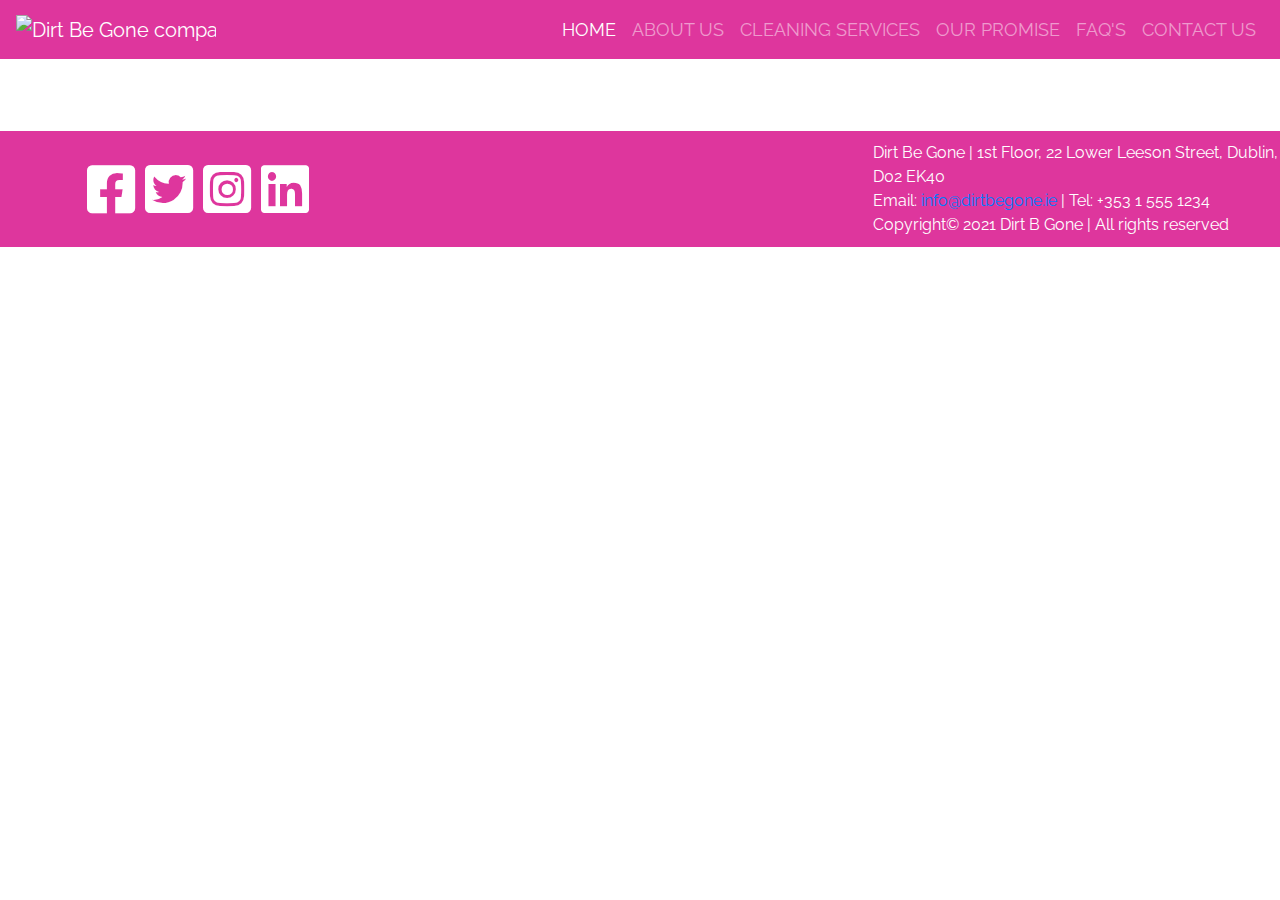
==== index.html @ 2a8458b2 "Have created the navbar and footer for the cleaning services page. next commit will be cards to list" ====
<!DOCTYPE html>
<html lang="en">
<head>
<meta charset="UTF-8">
<meta name="viewport" content="width=device-width, initial-scale=1.0">
<meta http-equiv="X-UA-Compatible" content="ie=edge">
<meta name="Description" content="Enter your description here"/>
<link rel="stylesheet" href="https://cdnjs.cloudflare.com/ajax/libs/twitter-bootstrap/4.5.2/css/bootstrap.min.css">
<link rel="stylesheet" href="https://cdnjs.cloudflare.com/ajax/libs/font-awesome/5.15.0/css/all.min.css">
<link rel="stylesheet" href="assets/css/style.css">
<title>Dirt Be Gone</title>
</head>
<body>
<!-- NAVBAR --------------------------------------------------------->
<nav class="navbar navbar-expand-lg sticky-top navbar-dark">

    <a class="navbar-brand" href="index.html"><img src="assets/images/dirt-be-gone-logo.png" alt="Dirt Be Gone company logo" style="max-width: 200px;"></a>
    <button class="navbar-toggler ml-auto" type="button" data-toggle="collapse" data-target="#navbarNav" aria-controls="navbarNav" aria-expanded="false" aria-label="Toggle navigation">
      <span class="navbar-toggler-icon"></span>
    </button>

  <div class="collapse navbar-collapse" id="navbarNav">
    <ul class="navbar-nav ml-auto">
      <li class="nav-item active ml-auto">
        <a class="nav-link text-uppercase nav-menu-item" href="index.html">Home<span class="sr-only">(current)</span></a>
      </li>
      <li class="nav-item ml-auto">
        <a class="nav-link text-uppercase" href="about-us.html">About Us</a>
      </li>
      <li class="nav-item ml-auto">
        <a class="nav-link text-uppercase" href="cleaning-services.html">Cleaning Services</a>
      </li>
      <li class="nav-item ml-auto">
        <a class="nav-link text-uppercase" href="our-promise.html">Our Promise</a>
      </li>
      <li class="nav-item ml-auto">
        <a class="nav-link text-uppercase" href="faq.html">FAQ's</a>
      </li>
      <li class="nav-item ml-auto">
        <a class="nav-link text-uppercase" href="contact-us.html">Contact Us</a>
      </li>
    </ul>
  </div>
</nav>
<!-- HOMEPAGE SECTION 1 ---------------------------------------->
<section>
  <br>
  <br>
  <br>
</section>
<!-- FOOTER ---------------------------------------------------->
<footer id="footer">
  <div class="row">
    <div class="col-12 col-md-12 col-lg-4 d-flex justify-content-center social-media mt-auto mb-auto">
      <a href="https://www.facebook.com/" target="_blank"><i class="fab fa-facebook-square"></i></a>
      <a href="https://twitter.com/" target="_blank"><i class="fab fa-twitter-square"></i></a>
      <a href="https://www.instagram.com/" target="_blank"><i class="fab fa-instagram-square"></i></a>
      <a href="https://www.linkedin.com/" target="_blank"><i class="fab fa-linkedin"></i></a>
    </div>

    <div class="col-12 col-md12 col-lg-4">
    </div>

    <div class="col-12 text-sm-center col-md-12 text-md-center col-lg-4 text-lg-left text-xl-left">
      <p class="footer-p-1">Dirt Be Gone | 1st Floor, 22 Lower Leeson Street, Dublin, D02 EK40</p>
      <p class="footer-p-2" >Email: <a class="ftr-p" href="mailto:info@dirtbegone.ie">info@dirtbegone.ie</a> | Tel: +353 1 555 1234</p>
      <p class="footer-p-3">Copyright© 2021 Dirt B Gone | All rights reserved</p>
    </div>
  </div>
</footer>


<script src="https://cdnjs.cloudflare.com/ajax/libs/jquery/3.5.1/jquery.slim.min.js"></script>
<script src="https://cdnjs.cloudflare.com/ajax/libs/popper.js/1.16.1/umd/popper.min.js"></script>
<script src="https://cdnjs.cloudflare.com/ajax/libs/twitter-bootstrap/4.5.2/js/bootstrap.min.js"></script>
</body>
</html>
---- assets/css/style.css ----
@import url('https://fonts.googleapis.com/css2?family=Lato&family=Raleway:wght@100;200;300;400;500;600;700;800&display=swap');

/* GLOBAL -------------------------------------------------------------- */

* {
  margin: 0px;
  padding: 0px;
}

body {
    font-family: 'Raleway', sans-serif;
}

/* NAVBAR -------------------------------------------------------------- */

.navbar {
  background-color: #de369dff;
}

.nav-link {
  font-size: 18px;
  color: #ffffff;
}

.navbar-dark .navbar-toggler {
  border: 1px solid #ffffff;
}

/* FOOTER ----------------------------------------------------------------- */
#footer {
  background-color: #de369dff;
}

.footer-p-1 {
  margin-bottom: 0px;
  padding-top: 10px;
  color: #ffffff;
}

.footer-p-2 {
  margin-bottom: 0px;
  color: #ffffff;
}

.footer-p-3 {
  margin-bottom: 0px;
  padding-bottom: 10px;
  color: #ffffff;
}

.fa-facebook-square:before {
  color: #ffffff;
  font-size: 55px;
  padding-right: 10px;
}

.fa-twitter-square:before {
  color: #ffffff;
  font-size: 55px;
  padding-right: 10px;
}

.fa-instagram-square:before {
  color: #ffffff;
  font-size: 55px;
  padding-right: 10px;
}

.fa-linkedin:before {
  color: #ffffff;
  font-size: 55px;
  padding-right: 10px;
}

/* ABOUT US --------------------------------------------------------------- */

.about-h1 {
  margin-top: 20px;
  margin-bottom: 0px;
  padding-bottom: 0px;
}

.about-h3 {
  margin-top: 10px;
  margin-bottom: 20px;
}

.cleaner-1-image {
  width: 100%;
  padding: 0px;
  margin-top: 20px;
  margin-bottom: 20px;
}
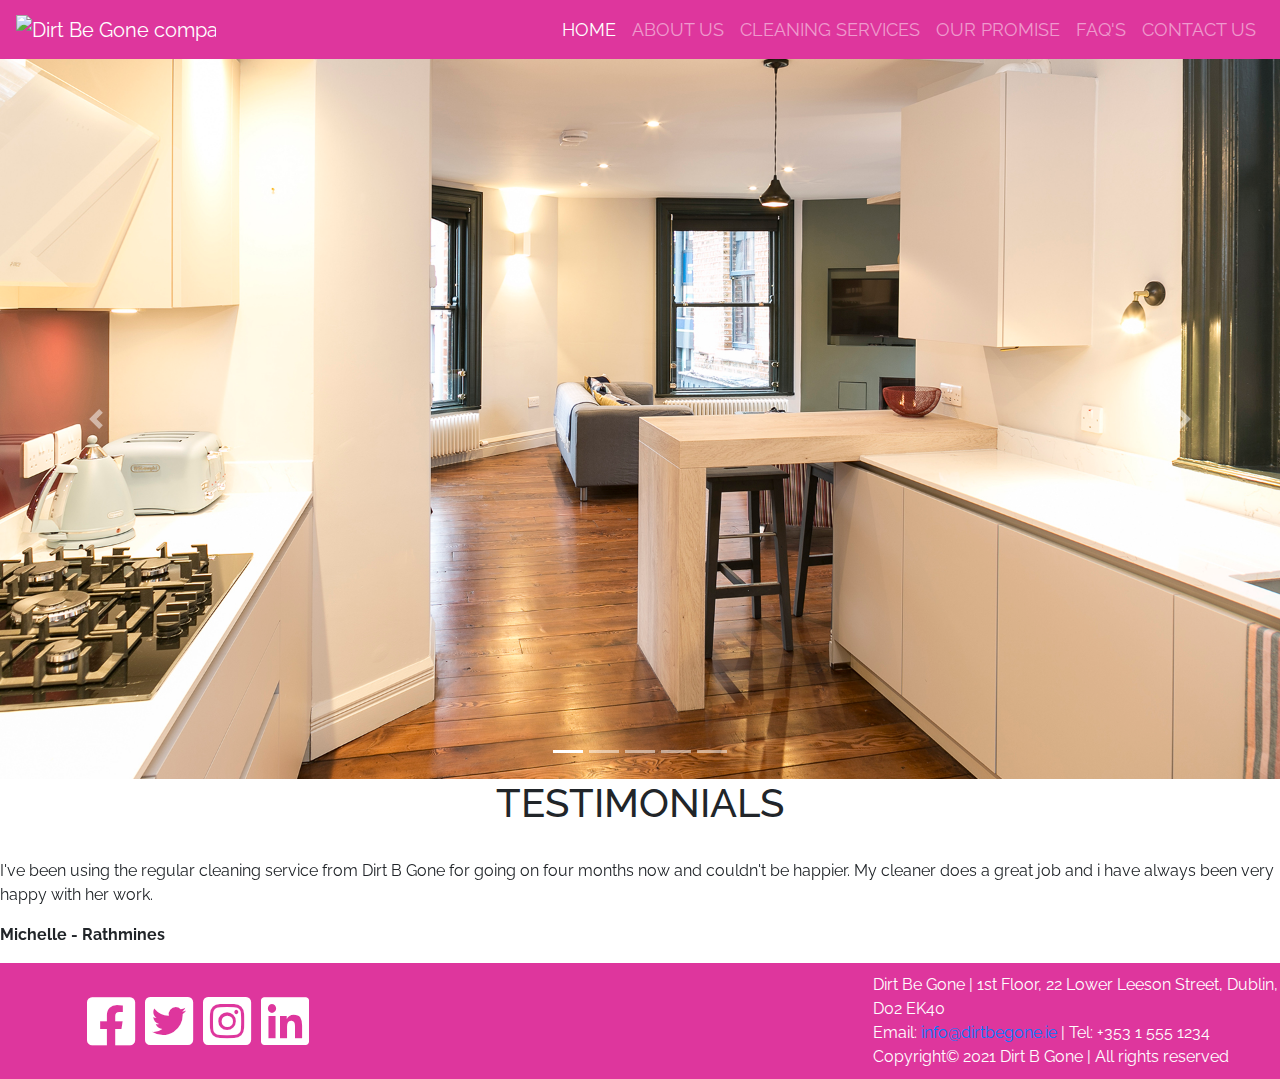
==== commit 346e9652: "Have added a carousel of photos to the home page to show the standard of cleaning the compnay works " ====
--- a/index.html
+++ b/index.html
@@ -42,11 +42,81 @@
     </ul>
   </div>
 </nav>
-<!-- HOMEPAGE SECTION 1 ---------------------------------------->
-<section>
+<!-- HOMEPAGE MAIN SECTION ---------------------------------------->
+<section id="carousel-images">
+    <div id="carouselExampleIndicators" class="carousel slide" data-ride="carousel">
+      <ol class="carousel-indicators">
+        <li data-target="#carouselExampleIndicators" data-slide-to="0" class="active"></li>
+        <li data-target="#carouselExampleIndicators" data-slide-to="1"></li>
+        <li data-target="#carouselExampleIndicators" data-slide-to="2"></li>
+        <li data-target="#carouselExampleIndicators" data-slide-to="3"></li>
+        <li data-target="#carouselExampleIndicators" data-slide-to="4"></li>
+      </ol>
+
+      <div class="carousel-inner">
+        <div class="carousel-item active">
+          <img class="d-block w-100 img-fluid" src="assets/images/kitchen_living.JPG" alt="Picture of a clean kitchen and living room">
+        </div>
+        <div class="carousel-item">
+          <img class="d-block w-100 img-fluid" src="assets/images/living_kitchen.JPG" alt="Picture of a clean living room and kitchen">
+        </div>
+        <div class="carousel-item">
+          <img class="d-block w-100 img-fluid" src="assets/images/livingroom_4.jpg" alt="Picture of a clean apartment living room">
+        </div>
+        <div class="carousel-item">
+          <img class="d-block w-100 img-fluid" src="assets/images/kitchen.JPG" alt="Picture of a clean kitchen">
+        </div>
+        <div class="carousel-item">
+          <img class="d-block w-100 img-fluid" src="assets/images/livingroom_3.JPG" alt="Picture of a clean living room">
+        </div>
+      </div>
+
+      <a class="carousel-control-prev" href="#carouselExampleIndicators" role="button" data-slide="prev">
+        <span class="carousel-control-prev-icon" aria-hidden="true"></span>
+        <span class="sr-only">Previous</span>
+      </a>
+      <a class="carousel-control-next" href="#carouselExampleIndicators" role="button" data-slide="next">
+        <span class="carousel-control-next-icon" aria-hidden="true"></span>
+        <span class="sr-only">Next</span>
+      </a>
+    </div>
+  </section>
+<!-- HOMEPAGE TESTIMONIALS ---------------------------------------->
+  <div class="row">
+    <div class="col-12 text-center text-uppercase">
+      <h1 class="testimonials-h1">Testimonials</h1>
+    </div>
+  </div>
   <br>
-  <br>
-  <br>
+  <section id="carousel-reviews">
+    <div id="carouselExampleControls" class="carousel slide" data-ride="carousel">
+      <div class="carousel-inner">
+        <div class="carousel-item active">
+          <p class="testimonials-p">I've been using the regular cleaning service from Dirt B Gone for going on four months now and couldn't be happier. My cleaner does a great job and i have always been very happy with her work.</p>
+          <p class="testimonials-name"><strong>Michelle - Rathmines</strong></p>
+        </div>
+        <div class="carousel-item">
+          <p class="testimonials-p">We have been using Dirt Be Gone to clean our family home for the last 10 months. Their cleaners are always professional, friendly and have allowed me to spend more quality time with my family. I would definitely recommend their services to anyone needing some help around the house</p>
+          <p class="testimonials-name"><strong>Fiona - Raheny</strong></p>
+        </div>
+        <div class="carousel-item">
+          <p class="testimonials-p">I used the handyman service from Dirt Be Gone after our garden fence blew down during a storm. They guys were able to come out to me within 24 hours and had the fence back up and repaired on the day. I've now booked them in to clean the gutters as the next job</p>
+          <p class="testimonials-name"><strong>Rowan - Terenure</strong></p>
+        </div>
+        <div class="carousel-item">
+          <p class="testimonials-p">We have a big family, me, my husband and our five kids. I use the Dirt B Gone ironing service every week as it means we don't have to stand over an ironing board for several hours a week and instead can have quality family time together.</p>
+          <p class="testimonials-name"><strong>Claire - Cabra</strong></p>
+        </div>
+      </div>
+      <a class="carousel-control-prev" href="#carouselExampleControls" role="button" data-slide="prev">
+        <span class="carousel-control-prev-icon" aria-hidden="true"></span>
+        <span class="sr-only">Previous</span>
+      </a>
+      <a class="carousel-control-next" href="#carouselExampleControls" role="button" data-slide="next">
+        <span class="carousel-control-next-icon" aria-hidden="true"></span>
+        <span class="sr-only">Next</span>
+      </a>
+    </div>
 </section>
 <!-- FOOTER ---------------------------------------------------->
 <footer id="footer">
--- a/assets/css/style.css
+++ b/assets/css/style.css
@@ -31,6 +31,10 @@
   background-color: #de369dff;
 }
 
+.footer {
+  margin-top: 10px;
+}
+
 .footer-p-1 {
   margin-bottom: 0px;
   padding-top: 10px;
@@ -90,4 +94,144 @@
   padding: 0px;
   margin-top: 20px;
   margin-bottom: 20px;
+}
+
+/* CLEANING SERVICES --------------------------------------------------------------- */
+
+.card {
+  margin: 10px;
+  border-radius: 5px;
+}
+
+.specialist-services-h2 {
+  margin-bottom: 0px;
+  padding-bottom: 0px;
+  padding-top: 25px;
+}
+
+#cleaning-services-section {
+  margin-right: 10px;
+  margin-left: 10px;
+}
+
+h4 i {
+  padding-left: 15px;
+  font-size: 22px;
+}
+
+.list-group-item {
+  color: black;
+}
+
+.contact-us-link {
+  padding-top: 20px;
+}
+
+/* OUR PROMISE --------------------------------------------------------------- */
+
+.our-promise-h1 {
+  margin-top: 20px;
+}
+
+.cleaner-image {
+  border-radius: 50%;
+}
+
+.fa-shield-alt:before {
+  padding-right: 10px;
+  font-size: 24px;
+}
+
+.fa-phone-square-alt:before {
+  padding-right: 10px;
+  font-size: 24px;
+}
+
+.fa-smile-beam:before {
+  padding-right: 10px;
+  font-size: 24px;
+}
+
+.fa-gem:before {
+  padding-left: 10px;
+  font-size: 24px;
+}
+
+.fa-question-circle:before {
+  padding-left: 10px;
+  font-size: 24px;
+}
+
+.fa-credit-card:before {
+  padding-left: 10px;
+  font-size: 24px;
+}
+
+.security-h3 {
+  padding-top: 40px;
+}
+
+.quality-guarantee-h3 {
+  padding-top: 40px;
+}
+
+/* FAQ --------------------------------------------------------------- */
+
+.faq-h1 {
+  margin-top: 20px;
+  margin-left: 10px;
+  margin-right: 10px;
+  margin-bottom: 20px;
+}
+
+.btn-link {
+  width: 100%;
+  text-align: left;
+}
+
+.btn-link:after {
+  content: '\2212';
+  text-align: center;
+  position: absolute;
+  top: 17px;
+  right: 25px;
+  font-size: 20px;
+}
+
+.btn-link.collapsed::after {
+  content: '\002B';
+  font-size: 24px;
+}
+
+.card-header {
+  background-color: rgba(0,0,0,.03);
+  border: 1px solid rgba(0,0,0,.125)
+}
+
+.card-body {
+  border: 1px solid rgba(0,0,0,.125)
+}
+
+.card {
+  padding-bottom: 1px;
+}
+
+/* CONTACT US --------------------------------------------------------------- */
+.form-group {
+  margin-bottom: 0px;
+  padding: 0px;
+  margin: auto;
+  width: 80%;
+}
+
+.radios {
+  text-align: center;
+  margin-top: 10px;
+  margin-left: 10%;
+  margin-right: 10%;
+}
+
+.submit {
+  margin-top: 8px;
+  margin-bottom: 8px;
 }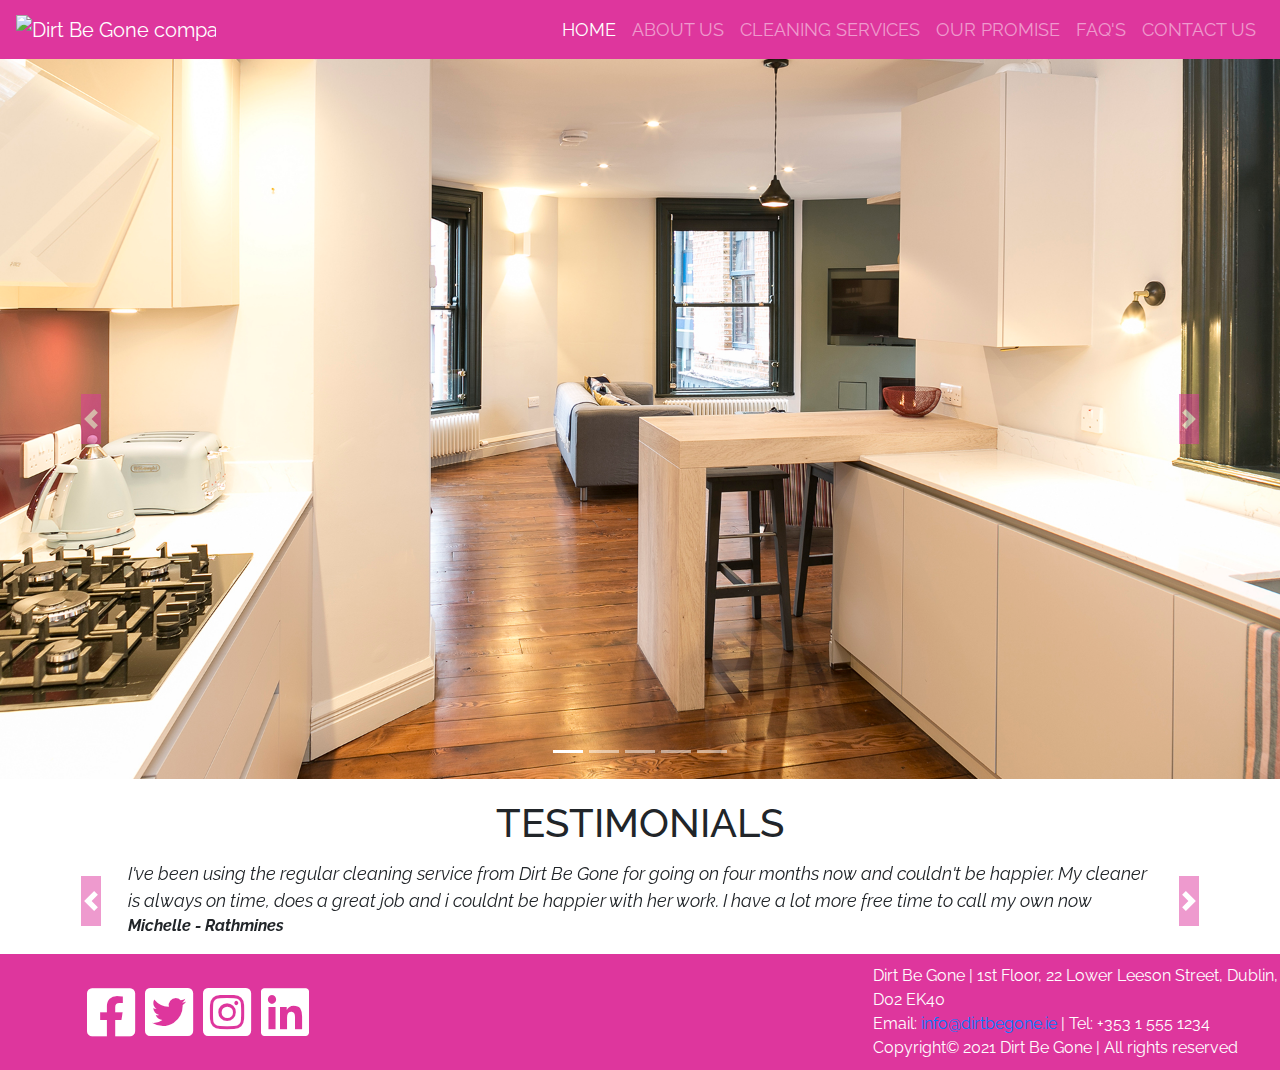
==== commit 69670b9a: "Have added comments section on all of the HTML on all of the pages so anyone looking at the code wil" ====
--- a/index.html
+++ b/index.html
@@ -2,12 +2,12 @@
 <html lang="en">
 <head>
 <meta charset="UTF-8">
-<meta name="viewport" content="width=device-width, initial-scale=1.0">
-<meta http-equiv="X-UA-Compatible" content="ie=edge">
-<meta name="Description" content="Enter your description here"/>
-<link rel="stylesheet" href="https://cdnjs.cloudflare.com/ajax/libs/twitter-bootstrap/4.5.2/css/bootstrap.min.css">
-<link rel="stylesheet" href="https://cdnjs.cloudflare.com/ajax/libs/font-awesome/5.15.0/css/all.min.css">
-<link rel="stylesheet" href="assets/css/style.css">
+  <meta name="viewport" content="width=device-width, initial-scale=1.0">
+  <meta http-equiv="X-UA-Compatible" content="ie=edge">
+  <meta name="Description" content="Enter your description here"/>
+  <link rel="stylesheet" href="https://cdnjs.cloudflare.com/ajax/libs/twitter-bootstrap/4.5.2/css/bootstrap.min.css">
+  <link rel="stylesheet" href="https://cdnjs.cloudflare.com/ajax/libs/font-awesome/5.15.0/css/all.min.css">
+  <link rel="stylesheet" href="assets/css/style.css">
 <title>Dirt Be Gone</title>
 </head>
 <body>
@@ -18,7 +18,7 @@
     <button class="navbar-toggler ml-auto" type="button" data-toggle="collapse" data-target="#navbarNav" aria-controls="navbarNav" aria-expanded="false" aria-label="Toggle navigation">
       <span class="navbar-toggler-icon"></span>
     </button>
-
+<!-- NAVBAR MENU ITEMS----------------------------------------------->
   <div class="collapse navbar-collapse" id="navbarNav">
     <ul class="navbar-nav ml-auto">
       <li class="nav-item active ml-auto">
@@ -42,7 +42,7 @@
     </ul>
   </div>
 </nav>
-<!-- HOMEPAGE MAIN SECTION ---------------------------------------->
+<!-- HOMEPAGE CAROUSEL IMAGES ---------------------------------------->
 <section id="carousel-images">
     <div id="carouselExampleIndicators" class="carousel slide" data-ride="carousel">
       <ol class="carousel-indicators">
@@ -80,19 +80,18 @@
         <span class="sr-only">Next</span>
       </a>
     </div>
-  </section>
+</section>
 <!-- HOMEPAGE TESTIMONIALS ---------------------------------------->
   <div class="row">
     <div class="col-12 text-center text-uppercase">
       <h1 class="testimonials-h1">Testimonials</h1>
     </div>
   </div>
-  <br>
   <section id="carousel-reviews">
     <div id="carouselExampleControls" class="carousel slide" data-ride="carousel">
       <div class="carousel-inner">
         <div class="carousel-item active">
-          <p class="testimonials-p">I've been using the regular cleaning service from Dirt B Gone for going on four months now and couldn't be happier. My cleaner does a great job and i have always been very happy with her work.</p>
+          <p class="testimonials-p">I've been using the regular cleaning service from Dirt Be Gone for going on four months now and couldn't be happier. My cleaner is always on time, does a great job and i couldnt be happier with her work. I have a lot more free time to call my own now</p>
           <p class="testimonials-name"><strong>Michelle - Rathmines</strong></p>
         </div>
         <div class="carousel-item">
@@ -118,7 +117,7 @@
       </a>
     </div>
 </section>
-<!-- FOOTER ---------------------------------------------------->
+<!-- FOOTER SOCIAL MEDIA---------------------------------------------------->
 <footer id="footer">
   <div class="row">
     <div class="col-12 col-md-12 col-lg-4 d-flex justify-content-center social-media mt-auto mb-auto">
@@ -127,14 +126,14 @@
       <a href="https://www.instagram.com/" target="_blank"><i class="fab fa-instagram-square"></i></a>
       <a href="https://www.linkedin.com/" target="_blank"><i class="fab fa-linkedin"></i></a>
     </div>
-
+<!-- FOOTER MIDDLE COLUMN (BLANK)---------------------------------------------------->
     <div class="col-12 col-md12 col-lg-4">
     </div>
-
+<!-- FOOTER COMPANY CONTACT DETAILS ------------------------------------------------->
     <div class="col-12 text-sm-center col-md-12 text-md-center col-lg-4 text-lg-left text-xl-left">
       <p class="footer-p-1">Dirt Be Gone | 1st Floor, 22 Lower Leeson Street, Dublin, D02 EK40</p>
       <p class="footer-p-2" >Email: <a class="ftr-p" href="mailto:info@dirtbegone.ie">info@dirtbegone.ie</a> | Tel: +353 1 555 1234</p>
-      <p class="footer-p-3">Copyright© 2021 Dirt B Gone | All rights reserved</p>
+      <p class="footer-p-3">Copyright© 2021 Dirt Be Gone | All rights reserved</p>
     </div>
   </div>
 </footer>
--- a/assets/css/style.css
+++ b/assets/css/style.css
@@ -8,13 +8,13 @@
 }
 
 body {
-    font-family: 'Raleway', sans-serif;
+  font-family: 'Raleway', sans-serif;
 }
 
 /* NAVBAR -------------------------------------------------------------- */
 
 .navbar {
-  background-color: #de369dff;
+  background-color: #de369d;
 }
 
 .nav-link {
@@ -28,7 +28,7 @@
 
 /* FOOTER ----------------------------------------------------------------- */
 #footer {
-  background-color: #de369dff;
+  background-color: #de369d;
 }
 
 .footer {
@@ -74,6 +74,42 @@
   color: #ffffff;
   font-size: 55px;
   padding-right: 10px;
+}
+/* HOME PAGE --------------------------------------------------------------- */
+.carousel-item {
+  max-height: 83vh;
+}
+
+.testimonials-h1 {
+  margin-top: 20px;
+  margin-bottom: 0px;
+}
+
+.testimonials-p {
+  margin-left: 10%;
+  margin-right: 10%;
+  margin-bottom: 0px;
+  padding-top: 13px;
+  font-style: italic;
+  font-size: 18px;
+}
+
+.testimonials-name {
+  margin-left: 10%;
+  margin-right: 10%;
+  font-style: italic;
+}
+
+.carousel-control-prev-icon {
+  background-color: #de369d;
+  margin-right: 10px;
+  height: 50px;
+}
+
+.carousel-control-next-icon {
+  background-color: #de369d;
+  margin-left: 10px;
+  height: 50px;
 }
 
 /* ABOUT US --------------------------------------------------------------- */
@@ -127,6 +163,26 @@
   padding-top: 20px;
 }
 
+.contact-us-link {
+  padding-bottom: 12px;
+}
+
+.cleaning-services-h1 {
+  margin-bottom: 10px;
+  margin-top: 10px;
+}
+.cleaning-services-p {
+  margin-bottom: 10px;
+  margin-left: 12px;
+  margin-right: 12px;
+}
+
+.card-h4 {
+  border-bottom: 1px solid rgba(0,0,0,.125);
+  margin-bottom: 0px;
+  padding-bottom: 12px;
+}
+
 /* OUR PROMISE --------------------------------------------------------------- */
 
 .our-promise-h1 {
@@ -169,14 +225,39 @@
 
 .security-h3 {
   padding-top: 40px;
+  margin-right: 3px;
+}
+
+.always-here-h3, .always-here-p {
+  margin-right: 3px;
+}
+
+.happy-with-cleaner-h3, .happy-with-cleaner-p {
+  margin-right: 3px;
 }
 
 .quality-guarantee-h3 {
   padding-top: 40px;
 }
 
+.security-p {
+  margin-right: 3px;
+}
+
+.quality-guarantee-h3, .quality-guarantee-p {
+  margin-left: 3px;
+}
+
+.do-a-good-job-h3, .do-a-good-job-p {
+  margin-left: 3px;
+}
+
+.easy-payments-h3, .easy-payments-p {
+  margin-left: 3px; 
+}
+
+
 /* FAQ --------------------------------------------------------------- */
-
 .faq-h1 {
   margin-top: 20px;
   margin-left: 10px;
@@ -216,6 +297,37 @@
   padding-bottom: 1px;
 }
 
+#headingOne {
+  background-color: lightgray;
+}
+
+#headingTwo {
+  background-color: lightgray;
+}
+
+#headingThree {
+  background-color: lightgrey;
+}
+
+#headingFour {
+  background-color: lightgrey;
+}
+
+#headingFive {
+  background-color: lightgrey;
+}
+
+#headingSix {
+  background-color: lightgrey;
+}
+
+#headingSeven {
+  background-color: lightgrey;
+}
+
+#headingEight {
+  background-color: lightgrey;
+}
 /* CONTACT US --------------------------------------------------------------- */
 .form-group {
   margin-bottom: 0px;
@@ -234,4 +346,30 @@
 .submit {
   margin-top: 8px;
   margin-bottom: 8px;
+}
+
+.click-to-contact-us {
+  padding-bottom: 0px;
+}
+
+.google-map {
+  min-width: 100%;
+  height: 500px;
+}
+/* MESSAGE RECEIVED PAGE --------------------------------------------------------------- */
+.fa-check-square:before {
+  font-size: 36px;
+  padding-left: 20px;
+}
+
+.confirmation-main {
+  background-color: #ffffff;
+}
+.confirmation-p-1 {
+  font-size: 20px;
+  padding-top: 8px;
+}
+
+.confirmation-p-2 {
+  font-size: 20px;
 }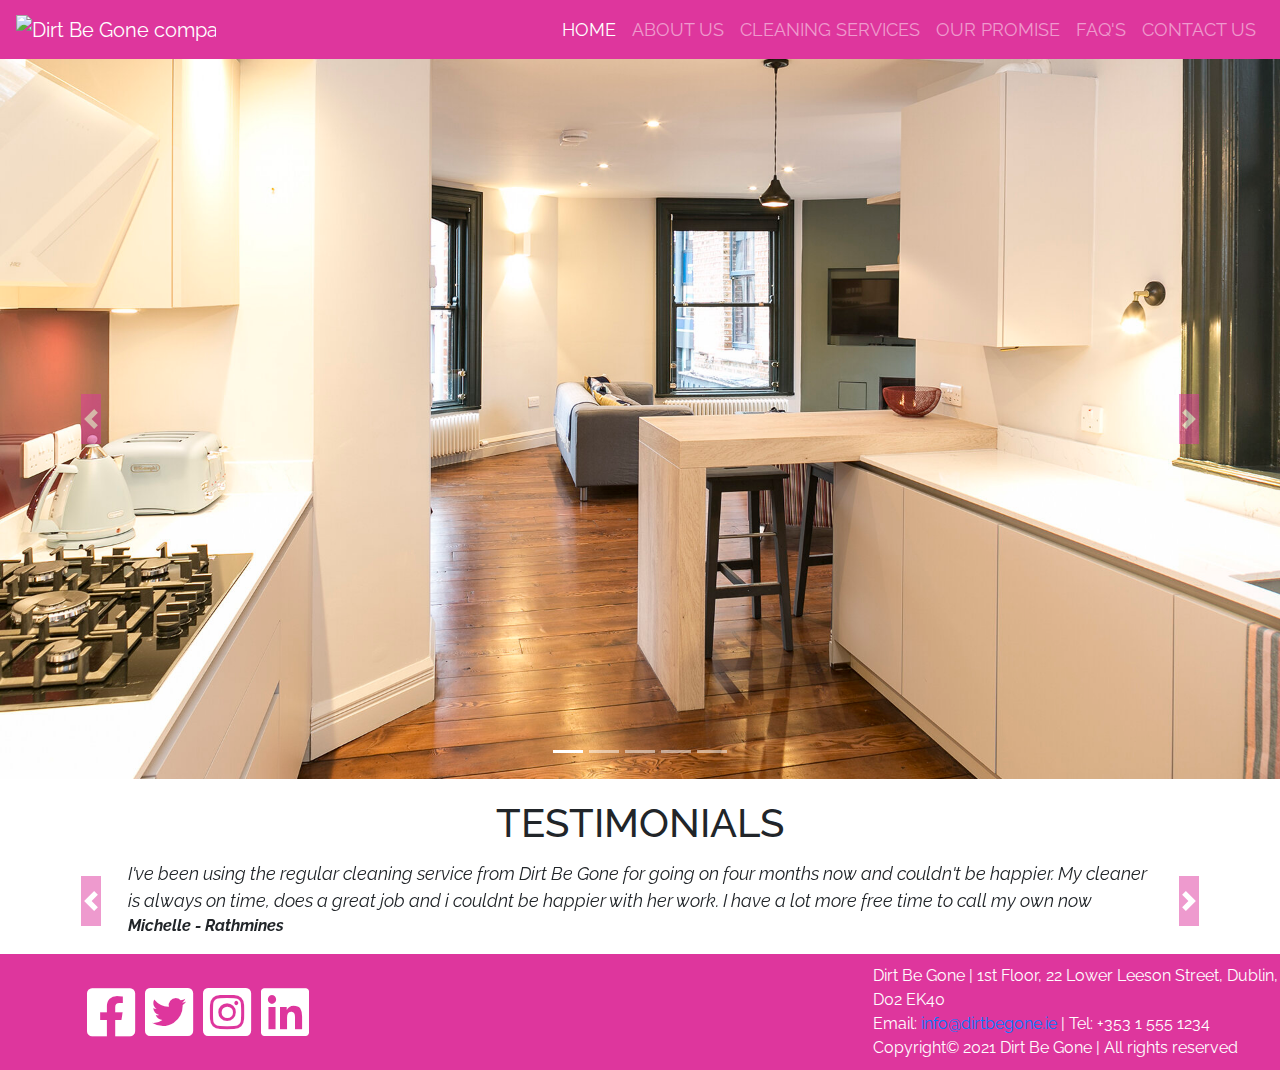
==== commit 22231cec: "Have replaced the images used on the homepage as they were too large and were taking to long to load" ====
--- a/index.html
+++ b/index.html
@@ -4,21 +4,24 @@
 <meta charset="UTF-8">
   <meta name="viewport" content="width=device-width, initial-scale=1.0">
   <meta http-equiv="X-UA-Compatible" content="ie=edge">
-  <meta name="Description" content="Enter your description here"/>
+  <meta name="description" content="Residential cleaning & handyman services in the Dublin area"/>
+  <meta name="keywords" content="Residential cleaning, Cleaners, Handyman, Dublin"/>
+<!-- EXTERNAL LIBRARIES BOOTSTRAP & FONT AWESOME -->
   <link rel="stylesheet" href="https://cdnjs.cloudflare.com/ajax/libs/twitter-bootstrap/4.5.2/css/bootstrap.min.css">
   <link rel="stylesheet" href="https://cdnjs.cloudflare.com/ajax/libs/font-awesome/5.15.0/css/all.min.css">
+<!-- EXTERNAL LOCAL STYLE SHEET -->
   <link rel="stylesheet" href="assets/css/style.css">
 <title>Dirt Be Gone</title>
 </head>
 <body>
-<!-- NAVBAR --------------------------------------------------------->
+<!-- NAVBAR -->
 <nav class="navbar navbar-expand-lg sticky-top navbar-dark">
 
     <a class="navbar-brand" href="index.html"><img src="assets/images/dirt-be-gone-logo.png" alt="Dirt Be Gone company logo" style="max-width: 200px;"></a>
     <button class="navbar-toggler ml-auto" type="button" data-toggle="collapse" data-target="#navbarNav" aria-controls="navbarNav" aria-expanded="false" aria-label="Toggle navigation">
       <span class="navbar-toggler-icon"></span>
     </button>
-<!-- NAVBAR MENU ITEMS----------------------------------------------->
+<!-- NAVBAR MENU ITEMS -->
   <div class="collapse navbar-collapse" id="navbarNav">
     <ul class="navbar-nav ml-auto">
       <li class="nav-item active ml-auto">
@@ -42,7 +45,7 @@
     </ul>
   </div>
 </nav>
-<!-- HOMEPAGE CAROUSEL IMAGES ---------------------------------------->
+<!-- HOMEPAGE CAROUSEL IMAGES -->
 <section id="carousel-images">
     <div id="carouselExampleIndicators" class="carousel slide" data-ride="carousel">
       <ol class="carousel-indicators">
@@ -55,22 +58,22 @@
 
       <div class="carousel-inner">
         <div class="carousel-item active">
-          <img class="d-block w-100 img-fluid" src="assets/images/kitchen_living.JPG" alt="Picture of a clean kitchen and living room">
+          <img class="d-block w-100 img-fluid" src="assets/images/kitchen_living.jpg" alt="Picture of a clean kitchen and living room">
         </div>
         <div class="carousel-item">
-          <img class="d-block w-100 img-fluid" src="assets/images/living_kitchen.JPG" alt="Picture of a clean living room and kitchen">
+          <img class="d-block w-100 img-fluid" src="assets/images/living_kitchen.jpg" alt="Picture of a clean living room and kitchen">
         </div>
         <div class="carousel-item">
           <img class="d-block w-100 img-fluid" src="assets/images/livingroom_4.jpg" alt="Picture of a clean apartment living room">
         </div>
         <div class="carousel-item">
-          <img class="d-block w-100 img-fluid" src="assets/images/kitchen.JPG" alt="Picture of a clean kitchen">
+          <img class="d-block w-100 img-fluid" src="assets/images/kitchen.jpg" alt="Picture of a clean kitchen">
         </div>
         <div class="carousel-item">
-          <img class="d-block w-100 img-fluid" src="assets/images/livingroom_3.JPG" alt="Picture of a clean living room">
+          <img class="d-block w-100 img-fluid" src="assets/images/livingroom_3.jpg" alt="Picture of a clean living room">
         </div>
       </div>
-
+<!-- CAROUSEL CONTROLLER -->
       <a class="carousel-control-prev" href="#carouselExampleIndicators" role="button" data-slide="prev">
         <span class="carousel-control-prev-icon" aria-hidden="true"></span>
         <span class="sr-only">Previous</span>
@@ -81,7 +84,7 @@
       </a>
     </div>
 </section>
-<!-- HOMEPAGE TESTIMONIALS ---------------------------------------->
+<!-- HOMEPAGE TESTIMONIALS -->
   <div class="row">
     <div class="col-12 text-center text-uppercase">
       <h1 class="testimonials-h1">Testimonials</h1>
@@ -117,7 +120,7 @@
       </a>
     </div>
 </section>
-<!-- FOOTER SOCIAL MEDIA---------------------------------------------------->
+<!-- FOOTER SOCIAL MEDIA -->
 <footer id="footer">
   <div class="row">
     <div class="col-12 col-md-12 col-lg-4 d-flex justify-content-center social-media mt-auto mb-auto">
@@ -126,11 +129,11 @@
       <a href="https://www.instagram.com/" target="_blank"><i class="fab fa-instagram-square"></i></a>
       <a href="https://www.linkedin.com/" target="_blank"><i class="fab fa-linkedin"></i></a>
     </div>
-<!-- FOOTER MIDDLE COLUMN (BLANK)---------------------------------------------------->
+<!-- FOOTER MIDDLE COLUMN (BLANK) -->
     <div class="col-12 col-md12 col-lg-4">
     </div>
-<!-- FOOTER COMPANY CONTACT DETAILS ------------------------------------------------->
-    <div class="col-12 text-sm-center col-md-12 text-md-center col-lg-4 text-lg-left text-xl-left">
+<!-- FOOTER COMPANY CONTACT DETAILS -->
+    <div class="col-12 text-center text-sm-center col-md-12 text-md-center col-lg-4 text-lg-left text-xl-left">
       <p class="footer-p-1">Dirt Be Gone | 1st Floor, 22 Lower Leeson Street, Dublin, D02 EK40</p>
       <p class="footer-p-2" >Email: <a class="ftr-p" href="mailto:info@dirtbegone.ie">info@dirtbegone.ie</a> | Tel: +353 1 555 1234</p>
       <p class="footer-p-3">Copyright© 2021 Dirt Be Gone | All rights reserved</p>
@@ -138,7 +141,6 @@
   </div>
 </footer>
 
-
 <script src="https://cdnjs.cloudflare.com/ajax/libs/jquery/3.5.1/jquery.slim.min.js"></script>
 <script src="https://cdnjs.cloudflare.com/ajax/libs/popper.js/1.16.1/umd/popper.min.js"></script>
 <script src="https://cdnjs.cloudflare.com/ajax/libs/twitter-bootstrap/4.5.2/js/bootstrap.min.js"></script>
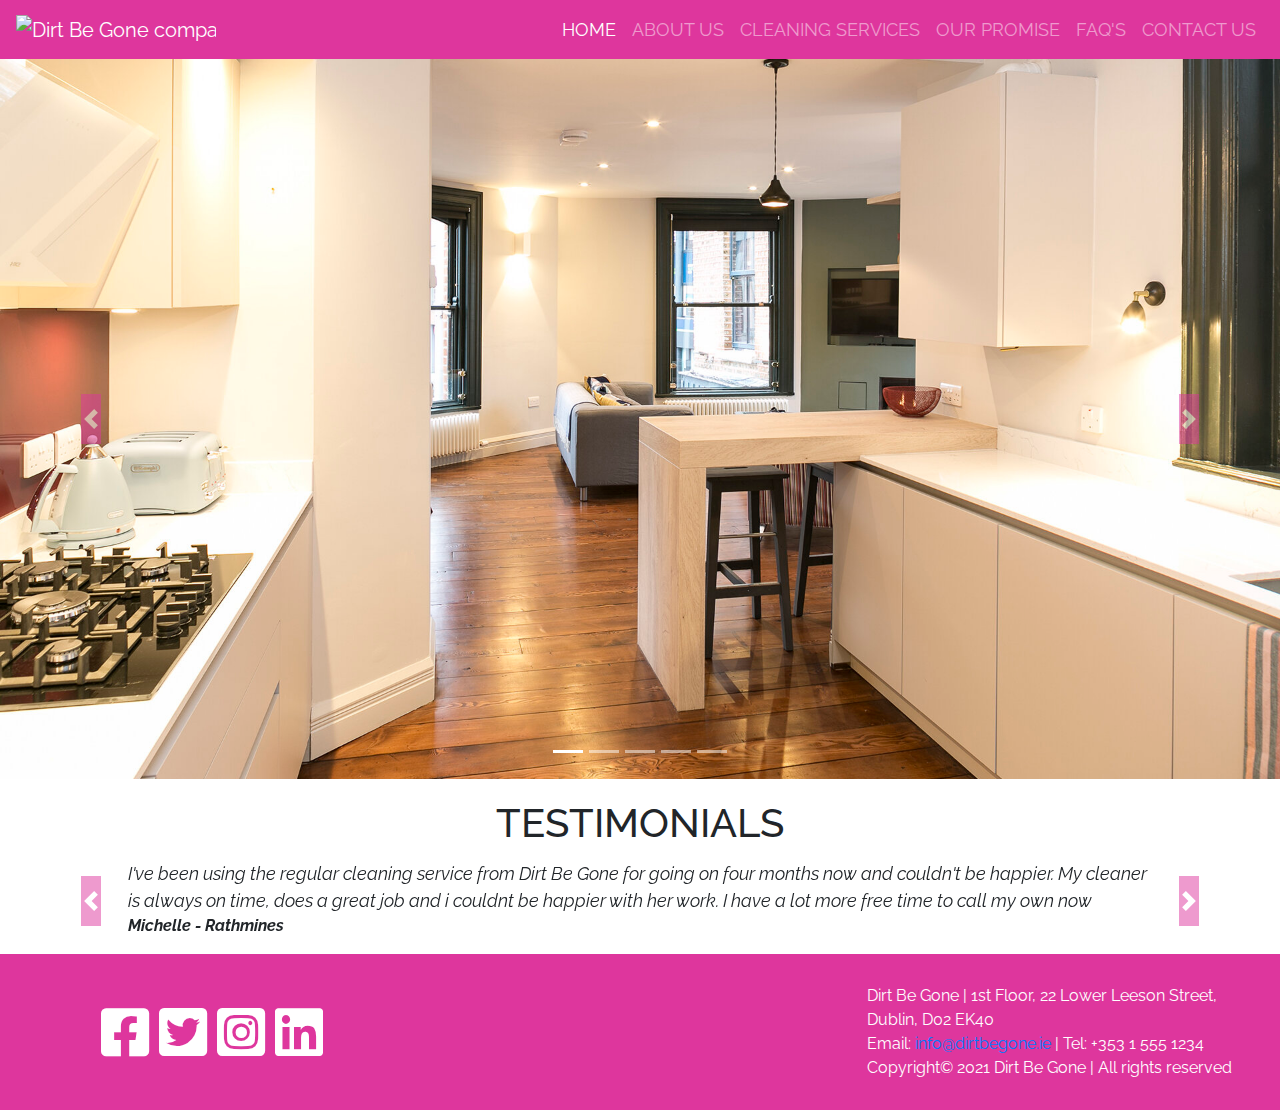
==== commit 52b80865: "Adjusted index page so footer is fixed to the bottom of page at all times" ====
--- a/index.html
+++ b/index.html
@@ -1,148 +1,186 @@
 <!DOCTYPE html>
 <html lang="en">
+
 <head>
-<meta charset="UTF-8">
+  <meta charset="UTF-8">
   <meta name="viewport" content="width=device-width, initial-scale=1.0">
   <meta http-equiv="X-UA-Compatible" content="ie=edge">
-  <meta name="description" content="Residential cleaning & handyman services in the Dublin area"/>
-  <meta name="keywords" content="Residential cleaning, Cleaners, Handyman, Dublin"/>
-<!-- EXTERNAL LIBRARIES BOOTSTRAP & FONT AWESOME -->
+  <!-- PAGE DESCRIPTION & KEYWORDS -->
+  <meta name="description" content="Residential cleaning & handyman services in the Dublin area" />
+  <meta name="keywords" content="Residential cleaning, Cleaners, Handyman, Dublin" />
+  <!-- EXTERNAL LIBRARIES BOOTSTRAP & FONT AWESOME -->
   <link rel="stylesheet" href="https://cdnjs.cloudflare.com/ajax/libs/twitter-bootstrap/4.5.2/css/bootstrap.min.css">
   <link rel="stylesheet" href="https://cdnjs.cloudflare.com/ajax/libs/font-awesome/5.15.0/css/all.min.css">
-<!-- EXTERNAL LOCAL STYLE SHEET -->
+  <!-- EXTERNAL LOCAL STYLE SHEET -->
   <link rel="stylesheet" href="assets/css/style.css">
-<title>Dirt Be Gone</title>
+  <title>Dirt Be Gone</title>
 </head>
+
 <body>
-<!-- NAVBAR -->
-<nav class="navbar navbar-expand-lg sticky-top navbar-dark">
-
-    <a class="navbar-brand" href="index.html"><img src="assets/images/dirt-be-gone-logo.png" alt="Dirt Be Gone company logo" style="max-width: 200px;"></a>
-    <button class="navbar-toggler ml-auto" type="button" data-toggle="collapse" data-target="#navbarNav" aria-controls="navbarNav" aria-expanded="false" aria-label="Toggle navigation">
+  <!-- NAVBAR -->
+  <nav class="navbar navbar-expand-lg sticky-top navbar-dark">
+    <a class="navbar-brand" href="index.html"><img src="assets/images/dirt-be-gone-logo.png"
+        alt="Dirt Be Gone company logo" style="max-width: 200px;"></a>
+    <!-- NAVBAR TOGGLE BUTTON -->
+    <button class="navbar-toggler ml-auto" type="button" data-toggle="collapse" data-target="#navbarNav"
+      aria-controls="navbarNav" aria-expanded="false" aria-label="Toggle navigation">
       <span class="navbar-toggler-icon"></span>
     </button>
-<!-- NAVBAR MENU ITEMS -->
-  <div class="collapse navbar-collapse" id="navbarNav">
-    <ul class="navbar-nav ml-auto">
-      <li class="nav-item active ml-auto">
-        <a class="nav-link text-uppercase nav-menu-item" href="index.html">Home<span class="sr-only">(current)</span></a>
-      </li>
-      <li class="nav-item ml-auto">
-        <a class="nav-link text-uppercase" href="about-us.html">About Us</a>
-      </li>
-      <li class="nav-item ml-auto">
-        <a class="nav-link text-uppercase" href="cleaning-services.html">Cleaning Services</a>
-      </li>
-      <li class="nav-item ml-auto">
-        <a class="nav-link text-uppercase" href="our-promise.html">Our Promise</a>
-      </li>
-      <li class="nav-item ml-auto">
-        <a class="nav-link text-uppercase" href="faq.html">FAQ's</a>
-      </li>
-      <li class="nav-item ml-auto">
-        <a class="nav-link text-uppercase" href="contact-us.html">Contact Us</a>
-      </li>
-    </ul>
-  </div>
-</nav>
-<!-- HOMEPAGE CAROUSEL IMAGES -->
-<section id="carousel-images">
-    <div id="carouselExampleIndicators" class="carousel slide" data-ride="carousel">
-      <ol class="carousel-indicators">
-        <li data-target="#carouselExampleIndicators" data-slide-to="0" class="active"></li>
-        <li data-target="#carouselExampleIndicators" data-slide-to="1"></li>
-        <li data-target="#carouselExampleIndicators" data-slide-to="2"></li>
-        <li data-target="#carouselExampleIndicators" data-slide-to="3"></li>
-        <li data-target="#carouselExampleIndicators" data-slide-to="4"></li>
-      </ol>
+    <!-- NAVBAR MENU ITEMS -->
+    <div class="collapse navbar-collapse" id="navbarNav">
+      <ul class="navbar-nav ml-auto">
+        <li class="nav-item active ml-auto">
+          <a class="nav-link text-uppercase nav-menu-item" href="index.html">Home<span
+              class="sr-only">(current)</span></a>
+        </li>
+        <li class="nav-item ml-auto">
+          <a class="nav-link text-uppercase" href="about-us.html">About Us</a>
+        </li>
+        <li class="nav-item ml-auto">
+          <a class="nav-link text-uppercase" href="cleaning-services.html">Cleaning Services</a>
+        </li>
+        <li class="nav-item ml-auto">
+          <a class="nav-link text-uppercase" href="our-promise.html">Our Promise</a>
+        </li>
+        <li class="nav-item ml-auto">
+          <a class="nav-link text-uppercase" href="faq.html">FAQ's</a>
+        </li>
+        <li class="nav-item ml-auto">
+          <a class="nav-link text-uppercase" href="contact-us.html">Contact Us</a>
+        </li>
+      </ul>
+    </div>
+  </nav>
 
-      <div class="carousel-inner">
-        <div class="carousel-item active">
-          <img class="d-block w-100 img-fluid" src="assets/images/kitchen_living.jpg" alt="Picture of a clean kitchen and living room">
-        </div>
-        <div class="carousel-item">
-          <img class="d-block w-100 img-fluid" src="assets/images/living_kitchen.jpg" alt="Picture of a clean living room and kitchen">
-        </div>
-        <div class="carousel-item">
-          <img class="d-block w-100 img-fluid" src="assets/images/livingroom_4.jpg" alt="Picture of a clean apartment living room">
-        </div>
-        <div class="carousel-item">
-          <img class="d-block w-100 img-fluid" src="assets/images/kitchen.jpg" alt="Picture of a clean kitchen">
-        </div>
-        <div class="carousel-item">
-          <img class="d-block w-100 img-fluid" src="assets/images/livingroom_3.jpg" alt="Picture of a clean living room">
+  <!-- INDEX PAGE CONTENT -->
+  <div class="container-fluid">
+    <section id="index_page">
+      <div class="row">
+        <div class="col-12 px-0">
+          <!-- HOMEPAGE CAROUSEL IMAGES -->
+          <div id="carouselExampleIndicators" class="carousel slide" data-ride="carousel">
+            <ol class="carousel-indicators">
+              <li data-target="#carouselExampleIndicators" data-slide-to="0" class="active"></li>
+              <li data-target="#carouselExampleIndicators" data-slide-to="1"></li>
+              <li data-target="#carouselExampleIndicators" data-slide-to="2"></li>
+              <li data-target="#carouselExampleIndicators" data-slide-to="3"></li>
+              <li data-target="#carouselExampleIndicators" data-slide-to="4"></li>
+            </ol>
+            <!-- CAROUSEL IMAGES -->
+            <div class="carousel-inner">
+              <div class="carousel-item active">
+                <img class="d-block w-100 img-fluid" src="assets/images/kitchen_living.jpg"
+                  alt="Picture of a clean kitchen and living room">
+              </div>
+              <div class="carousel-item">
+                <img class="d-block w-100 img-fluid" src="assets/images/living_kitchen.jpg"
+                  alt="Picture of a clean living room and kitchen">
+              </div>
+              <div class="carousel-item">
+                <img class="d-block w-100 img-fluid" src="assets/images/livingroom_4.jpg"
+                  alt="Picture of a clean apartment living room">
+              </div>
+              <div class="carousel-item">
+                <img class="d-block w-100 img-fluid" src="assets/images/kitchen.jpg" alt="Picture of a clean kitchen">
+              </div>
+              <div class="carousel-item">
+                <img class="d-block w-100 img-fluid" src="assets/images/livingroom_3.jpg"
+                  alt="Picture of a clean living room">
+              </div>
+            </div>
+            <!-- CAROUSEL CONTROLLER -->
+            <a class="carousel-control-prev" href="#carouselExampleIndicators" role="button" data-slide="prev">
+              <span class="carousel-control-prev-icon" aria-hidden="true"></span>
+              <span class="sr-only">Previous</span>
+            </a>
+            <a class="carousel-control-next" href="#carouselExampleIndicators" role="button" data-slide="next">
+              <span class="carousel-control-next-icon" aria-hidden="true"></span>
+              <span class="sr-only">Next</span>
+            </a>
+          </div>
+
+          <!-- HOMEPAGE TESTIMONIALS -->
+          <div class="row">
+            <div class="col-12 text-center text-uppercase">
+              <h1 class="testimonials-h1">Testimonials</h1>
+            </div>
+          </div>
+          <div id="carouselExampleControls" class="carousel slide" data-ride="carousel">
+            <div class="carousel-inner">
+              <div class="carousel-item active">
+                <p class="testimonials-p">I've been using the regular cleaning service from Dirt Be Gone for going on
+                  four
+                  months now and couldn't be happier. My cleaner is always on time, does a great job and i couldnt be
+                  happier
+                  with her work. I have a lot more free time to call my own now</p>
+                <p class="testimonials-name"><strong>Michelle - Rathmines</strong></p>
+              </div>
+              <div class="carousel-item">
+                <p class="testimonials-p">We have been using Dirt Be Gone to clean our family home for the last 10
+                  months. Their
+                  cleaners are always professional, friendly and have allowed me to spend more quality time with my
+                  family. I
+                  would definitely recommend their services to anyone needing some help around the house</p>
+                <p class="testimonials-name"><strong>Fiona - Raheny</strong></p>
+              </div>
+              <div class="carousel-item">
+                <p class="testimonials-p">I used the handyman service from Dirt Be Gone after our garden fence blew down
+                  during
+                  a storm. They guys were able to come out to me within 24 hours and had the fence back up and repaired
+                  on the
+                  day. I've now booked them in to clean the gutters as the next job</p>
+                <p class="testimonials-name"><strong>Rowan - Terenure</strong></p>
+              </div>
+              <div class="carousel-item">
+                <p class="testimonials-p">We have a big family, me, my husband and our five kids. I use the Dirt B Gone
+                  ironing
+                  service every week as it means we don't have to stand over an ironing board for several hours a week
+                  and
+                  instead can have quality family time together.</p>
+                <p class="testimonials-name"><strong>Claire - Cabra</strong></p>
+              </div>
+            </div>
+            <a class="carousel-control-prev" href="#carouselExampleControls" role="button" data-slide="prev">
+              <span class="carousel-control-prev-icon" aria-hidden="true"></span>
+              <span class="sr-only">Previous</span>
+            </a>
+            <a class="carousel-control-next" href="#carouselExampleControls" role="button" data-slide="next">
+              <span class="carousel-control-next-icon" aria-hidden="true"></span>
+              <span class="sr-only">Next</span>
+            </a>
+          </div>
+
         </div>
       </div>
-<!-- CAROUSEL CONTROLLER -->
-      <a class="carousel-control-prev" href="#carouselExampleIndicators" role="button" data-slide="prev">
-        <span class="carousel-control-prev-icon" aria-hidden="true"></span>
-        <span class="sr-only">Previous</span>
-      </a>
-      <a class="carousel-control-next" href="#carouselExampleIndicators" role="button" data-slide="next">
-        <span class="carousel-control-next-icon" aria-hidden="true"></span>
-        <span class="sr-only">Next</span>
-      </a>
+    </section>
+  </div>
+
+  <!-- FOOTER SOCIAL MEDIA -->
+  <footer id="footer">
+    <div class="row">
+      <div class="col-12 col-md-12 col-lg-4 d-flex justify-content-center social-media mt-auto mb-auto">
+        <a href="https://www.facebook.com/" target="_blank"><i class="fab fa-facebook-square"></i></a>
+        <a href="https://twitter.com/" target="_blank"><i class="fab fa-twitter-square"></i></a>
+        <a href="https://www.instagram.com/" target="_blank"><i class="fab fa-instagram-square"></i></a>
+        <a href="https://www.linkedin.com/" target="_blank"><i class="fab fa-linkedin"></i></a>
+      </div>
+      <!-- FOOTER MIDDLE COLUMN (BLANK) -->
+      <div class="col-12 col-md12 col-lg-4">
+      </div>
+      <!-- FOOTER COMPANY CONTACT DETAILS -->
+      <div class="col-12 text-center text-sm-center col-md-12 text-md-center col-lg-4 text-lg-left text-xl-left">
+        <p class="footer-p-1">Dirt Be Gone | 1st Floor, 22 Lower Leeson Street, Dublin, D02 EK40</p>
+        <p class="footer-p-2">Email: <a class="ftr-p" href="mailto:info@dirtbegone.ie">info@dirtbegone.ie</a> | Tel:
+          +353 1 555 1234</p>
+        <p class="footer-p-3">Copyright© 2021 Dirt Be Gone | All rights reserved</p>
+      </div>
     </div>
-</section>
-<!-- HOMEPAGE TESTIMONIALS -->
-  <div class="row">
-    <div class="col-12 text-center text-uppercase">
-      <h1 class="testimonials-h1">Testimonials</h1>
-    </div>
-  </div>
-  <section id="carousel-reviews">
-    <div id="carouselExampleControls" class="carousel slide" data-ride="carousel">
-      <div class="carousel-inner">
-        <div class="carousel-item active">
-          <p class="testimonials-p">I've been using the regular cleaning service from Dirt Be Gone for going on four months now and couldn't be happier. My cleaner is always on time, does a great job and i couldnt be happier with her work. I have a lot more free time to call my own now</p>
-          <p class="testimonials-name"><strong>Michelle - Rathmines</strong></p>
-        </div>
-        <div class="carousel-item">
-          <p class="testimonials-p">We have been using Dirt Be Gone to clean our family home for the last 10 months. Their cleaners are always professional, friendly and have allowed me to spend more quality time with my family. I would definitely recommend their services to anyone needing some help around the house</p>
-          <p class="testimonials-name"><strong>Fiona - Raheny</strong></p>
-        </div>
-        <div class="carousel-item">
-          <p class="testimonials-p">I used the handyman service from Dirt Be Gone after our garden fence blew down during a storm. They guys were able to come out to me within 24 hours and had the fence back up and repaired on the day. I've now booked them in to clean the gutters as the next job</p>
-          <p class="testimonials-name"><strong>Rowan - Terenure</strong></p>
-        </div>
-        <div class="carousel-item">
-          <p class="testimonials-p">We have a big family, me, my husband and our five kids. I use the Dirt B Gone ironing service every week as it means we don't have to stand over an ironing board for several hours a week and instead can have quality family time together.</p>
-          <p class="testimonials-name"><strong>Claire - Cabra</strong></p>
-        </div>
-      </div>
-      <a class="carousel-control-prev" href="#carouselExampleControls" role="button" data-slide="prev">
-        <span class="carousel-control-prev-icon" aria-hidden="true"></span>
-        <span class="sr-only">Previous</span>
-      </a>
-      <a class="carousel-control-next" href="#carouselExampleControls" role="button" data-slide="next">
-        <span class="carousel-control-next-icon" aria-hidden="true"></span>
-        <span class="sr-only">Next</span>
-      </a>
-    </div>
-</section>
-<!-- FOOTER SOCIAL MEDIA -->
-<footer id="footer">
-  <div class="row">
-    <div class="col-12 col-md-12 col-lg-4 d-flex justify-content-center social-media mt-auto mb-auto">
-      <a href="https://www.facebook.com/" target="_blank"><i class="fab fa-facebook-square"></i></a>
-      <a href="https://twitter.com/" target="_blank"><i class="fab fa-twitter-square"></i></a>
-      <a href="https://www.instagram.com/" target="_blank"><i class="fab fa-instagram-square"></i></a>
-      <a href="https://www.linkedin.com/" target="_blank"><i class="fab fa-linkedin"></i></a>
-    </div>
-<!-- FOOTER MIDDLE COLUMN (BLANK) -->
-    <div class="col-12 col-md12 col-lg-4">
-    </div>
-<!-- FOOTER COMPANY CONTACT DETAILS -->
-    <div class="col-12 text-center text-sm-center col-md-12 text-md-center col-lg-4 text-lg-left text-xl-left">
-      <p class="footer-p-1">Dirt Be Gone | 1st Floor, 22 Lower Leeson Street, Dublin, D02 EK40</p>
-      <p class="footer-p-2" >Email: <a class="ftr-p" href="mailto:info@dirtbegone.ie">info@dirtbegone.ie</a> | Tel: +353 1 555 1234</p>
-      <p class="footer-p-3">Copyright© 2021 Dirt Be Gone | All rights reserved</p>
-    </div>
-  </div>
-</footer>
+  </footer>
 
-<script src="https://cdnjs.cloudflare.com/ajax/libs/jquery/3.5.1/jquery.slim.min.js"></script>
-<script src="https://cdnjs.cloudflare.com/ajax/libs/popper.js/1.16.1/umd/popper.min.js"></script>
-<script src="https://cdnjs.cloudflare.com/ajax/libs/twitter-bootstrap/4.5.2/js/bootstrap.min.js"></script>
+  <!-- JAVASCRIPT CDN's -->
+  <script src="https://cdnjs.cloudflare.com/ajax/libs/jquery/3.5.1/jquery.slim.min.js"></script>
+  <script src="https://cdnjs.cloudflare.com/ajax/libs/popper.js/1.16.1/umd/popper.min.js"></script>
+  <script src="https://cdnjs.cloudflare.com/ajax/libs/twitter-bootstrap/4.5.2/js/bootstrap.min.js"></script>
 </body>
+
 </html>--- a/assets/css/style.css
+++ b/assets/css/style.css
@@ -1,6 +1,5 @@
+/* GLOBAL -------------------------------------------------------------- */
 @import url('https://fonts.googleapis.com/css2?family=Lato&family=Raleway:wght@100;200;300;400;500;600;700;800&display=swap');
-
-/* GLOBAL -------------------------------------------------------------- */
 
 * {
   margin: 0px;
@@ -9,10 +8,10 @@
 
 body {
   font-family: 'Raleway', sans-serif;
+  overflow-x: hidden;
 }
 
 /* NAVBAR -------------------------------------------------------------- */
-
 .navbar {
   background-color: #de369d;
 }
@@ -23,16 +22,20 @@
 }
 
 .navbar-dark .navbar-toggler {
-  border: 1px solid #ffffff;
+  border: 2px solid #ffffff;
 }
 
 /* FOOTER ----------------------------------------------------------------- */
 #footer {
-  background-color: #de369d;
+  text-align: center;
+  background-color: #de369d;
+  color: #fff;
+  padding: 20px;
 }
 
 .footer {
   margin-top: 10px;
+  /* margin-top: 30vh; */
 }
 
 .footer-p-1 {
@@ -113,6 +116,10 @@
 }
 
 /* ABOUT US --------------------------------------------------------------- */
+#about_us {
+  margin: 0 auto;
+  min-height: calc(100vh - 86px - 132px);
+}
 
 .about-h1 {
   margin-top: 20px;
@@ -133,21 +140,19 @@
 }
 
 /* CLEANING SERVICES --------------------------------------------------------------- */
-
 .card {
   margin: 10px;
   border-radius: 5px;
+  border: 1px solid #de369d;
+}
+
+.card-body {
+  padding-bottom: 10px;
+  padding-top: 12px;
 }
 
 .specialist-services-h2 {
-  margin-bottom: 0px;
-  padding-bottom: 0px;
   padding-top: 25px;
-}
-
-#cleaning-services-section {
-  margin-right: 10px;
-  margin-left: 10px;
 }
 
 h4 i {
@@ -171,24 +176,13 @@
   margin-bottom: 10px;
   margin-top: 10px;
 }
-.cleaning-services-p {
-  margin-bottom: 10px;
-  margin-left: 12px;
-  margin-right: 12px;
-}
 
 .card-h4 {
-  border-bottom: 1px solid rgba(0,0,0,.125);
   margin-bottom: 0px;
   padding-bottom: 12px;
 }
 
 /* OUR PROMISE --------------------------------------------------------------- */
-
-.our-promise-h1 {
-  margin-top: 20px;
-}
-
 .cleaner-image {
   border-radius: 50%;
 }
@@ -223,11 +217,6 @@
   font-size: 24px;
 }
 
-.security-h3 {
-  padding-top: 40px;
-  margin-right: 3px;
-}
-
 .always-here-h3, .always-here-p {
   margin-right: 3px;
 }
@@ -255,7 +244,6 @@
 .easy-payments-h3, .easy-payments-p {
   margin-left: 3px; 
 }
-
 
 /* FAQ --------------------------------------------------------------- */
 .faq-h1 {
@@ -298,36 +286,41 @@
 }
 
 #headingOne {
-  background-color: lightgray;
+  background-color: #de369d;
 }
 
 #headingTwo {
-  background-color: lightgray;
+  background-color: #de369d;
 }
 
 #headingThree {
-  background-color: lightgrey;
+  background-color: #de369d;
 }
 
 #headingFour {
-  background-color: lightgrey;
+  background-color: #de369d;
 }
 
 #headingFive {
-  background-color: lightgrey;
+  background-color: #de369d;
 }
 
 #headingSix {
-  background-color: lightgrey;
+  background-color: #de369d;
 }
 
 #headingSeven {
-  background-color: lightgrey;
+  background-color: #de369d;
 }
 
 #headingEight {
-  background-color: lightgrey;
-}
+  background-color: #de369d;
+}
+
+.faq_question_font {
+  color: #ffffff !important;
+}
+
 /* CONTACT US --------------------------------------------------------------- */
 .form-group {
   margin-bottom: 0px;
@@ -362,9 +355,14 @@
   padding-left: 20px;
 }
 
+#confirmation-page {
+  height: 73vh;
+}
+
 .confirmation-main {
   background-color: #ffffff;
 }
+
 .confirmation-p-1 {
   font-size: 20px;
   padding-top: 8px;
@@ -372,4 +370,63 @@
 
 .confirmation-p-2 {
   font-size: 20px;
+}
+
+
+
+
+.card-deck {
+  margin: 0 -15px;
+  justify-content: space-around;
+  /* padding-left: 10px;
+  padding-right: 10px; */
+}
+
+.card-deck .card {
+  /* margin: 0 0 1rem; */
+  margin: 5px;
+}
+
+@media (min-width: 576px) and (max-width: 767.98px) {
+  .card-deck .card {
+    -ms-flex: 0 0 100%;
+    flex: 0 0 100%;
+  }
+}
+
+@media (min-width: 768px) and (max-width: 991.98px) {
+  .card-deck .card {
+    -ms-flex: 0 0 48%;
+    flex: 0 0 48%;
+  }
+}
+
+@media (min-width: 992px)
+{
+  .card-deck .card {
+    -ms-flex: 0 0 32%;
+    flex: 0 0 32%;
+  }
+}
+
+#about_us {
+  margin: 0 auto;
+  min-height: calc(100vh - 86px - 132px);
+}
+
+footer {
+  text-align: center;
+  background-color: #de369d;
+  color: #fff;
+  padding: 20px;
+}
+
+#our-promise {
+  margin: 0 auto;
+  min-height: calc(100vh - 86px - 132px);
+}
+
+#index_page {
+  margin: 0 auto;
+  min-height: calc(100vh - 86px - 132px);
 }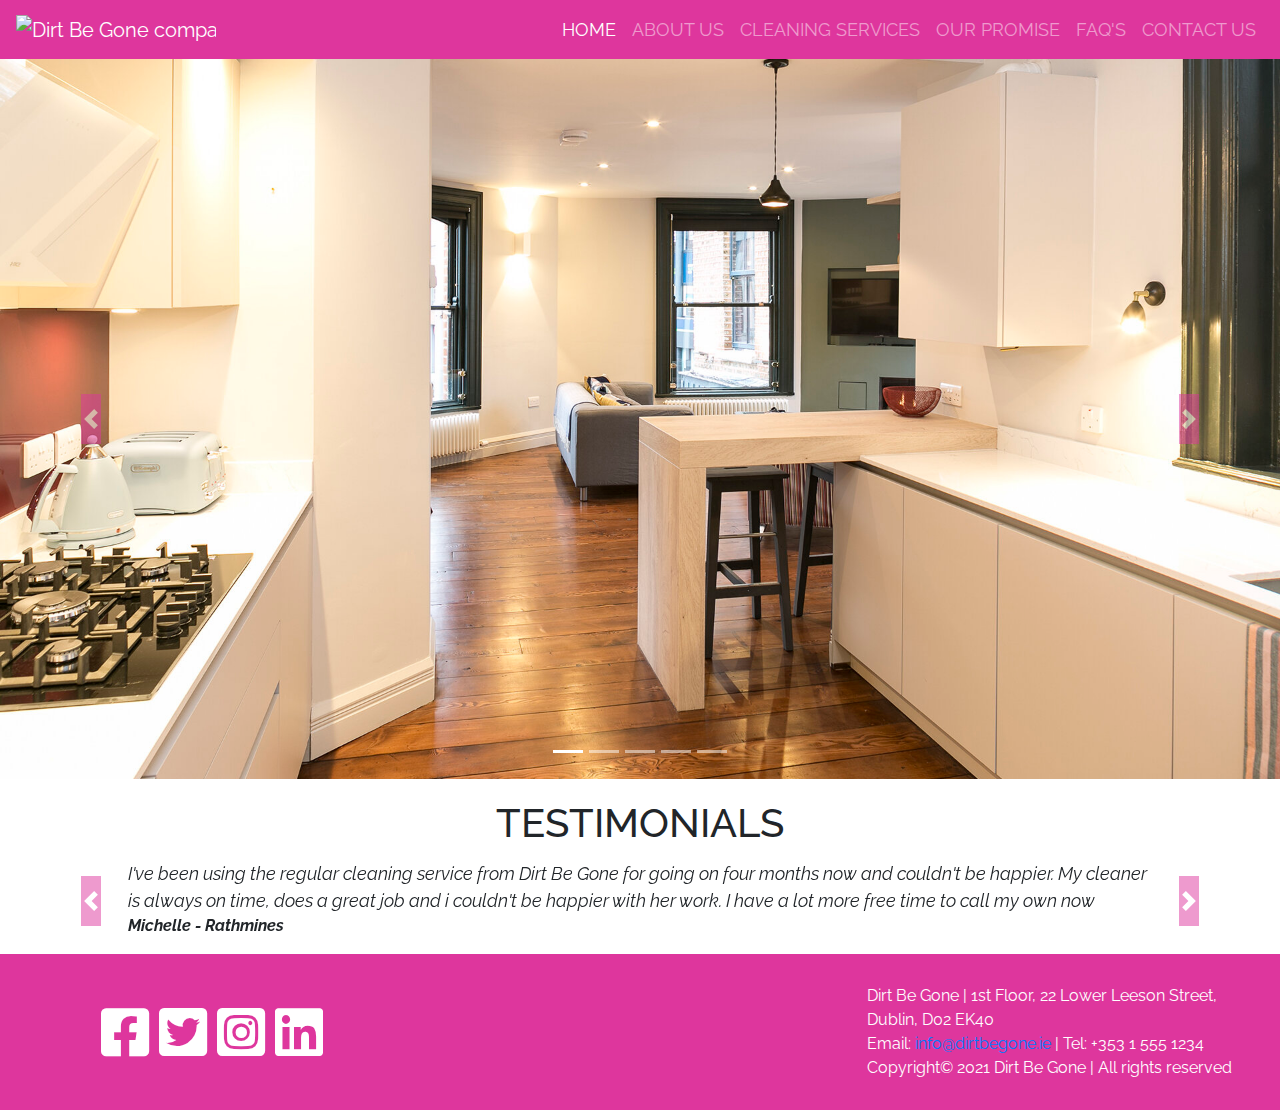
==== commit 2080ce0b: "Added Favicon on all pages" ====
--- a/index.html
+++ b/index.html
@@ -8,6 +8,11 @@
   <!-- PAGE DESCRIPTION & KEYWORDS -->
   <meta name="description" content="Residential cleaning & handyman services in the Dublin area" />
   <meta name="keywords" content="Residential cleaning, Cleaners, Handyman, Dublin" />
+  <!-- FAVICON -->
+  <link rel="apple-touch-icon" sizes="180x180" href="apple-touch-icon.png">
+  <link rel="icon" type="image/png" sizes="32x32" href="favicon-32x32.png">
+  <link rel="icon" type="image/png" sizes="16x16" href="favicon-16x16.png">
+  <link rel="manifest" href="site.webmanifest">
   <!-- EXTERNAL LIBRARIES BOOTSTRAP & FONT AWESOME -->
   <link rel="stylesheet" href="https://cdnjs.cloudflare.com/ajax/libs/twitter-bootstrap/4.5.2/css/bootstrap.min.css">
   <link rel="stylesheet" href="https://cdnjs.cloudflare.com/ajax/libs/font-awesome/5.15.0/css/all.min.css">
@@ -107,49 +112,47 @@
           </div>
           <div id="carouselExampleControls" class="carousel slide" data-ride="carousel">
             <div class="carousel-inner">
+              <!-- REVIEW 1 -->
               <div class="carousel-item active">
                 <p class="testimonials-p">I've been using the regular cleaning service from Dirt Be Gone for going on
-                  four
-                  months now and couldn't be happier. My cleaner is always on time, does a great job and i couldnt be
-                  happier
-                  with her work. I have a lot more free time to call my own now</p>
+                  four months now and couldn't be happier. My cleaner is always on time, does a great job and i couldn't
+                  be happier with her work. I have a lot more free time to call my own now</p>
                 <p class="testimonials-name"><strong>Michelle - Rathmines</strong></p>
               </div>
+              <!-- REVIEW 2 -->
               <div class="carousel-item">
                 <p class="testimonials-p">We have been using Dirt Be Gone to clean our family home for the last 10
-                  months. Their
-                  cleaners are always professional, friendly and have allowed me to spend more quality time with my
-                  family. I
-                  would definitely recommend their services to anyone needing some help around the house</p>
+                  months. Their cleaners are always professional, friendly and have allowed me to spend more quality
+                  time with my family. I would definitely recommend their services to anyone needing some help around
+                  the house</p>
                 <p class="testimonials-name"><strong>Fiona - Raheny</strong></p>
               </div>
+              <!-- REVIEW 3 -->
               <div class="carousel-item">
                 <p class="testimonials-p">I used the handyman service from Dirt Be Gone after our garden fence blew down
-                  during
-                  a storm. They guys were able to come out to me within 24 hours and had the fence back up and repaired
-                  on the
-                  day. I've now booked them in to clean the gutters as the next job</p>
+                  during a storm. They guys were able to come out to me within 24 hours and had the fence back up and
+                  repaired on the day. I've now booked them in to clean the gutters as the next job</p>
                 <p class="testimonials-name"><strong>Rowan - Terenure</strong></p>
               </div>
+              <!-- REVIEW 4 -->
               <div class="carousel-item">
-                <p class="testimonials-p">We have a big family, me, my husband and our five kids. I use the Dirt B Gone
-                  ironing
-                  service every week as it means we don't have to stand over an ironing board for several hours a week
-                  and
-                  instead can have quality family time together.</p>
+                <p class="testimonials-p">We have a big family, me, my husband and our five kids. I use the Dirt Be Gone
+                  ironing service every week as it means we don't have to stand over an ironing board for several hours
+                  a week and instead can have quality family time together.</p>
                 <p class="testimonials-name"><strong>Claire - Cabra</strong></p>
               </div>
             </div>
+            <!-- PREVIOUS REVIEW BUTTON -->
             <a class="carousel-control-prev" href="#carouselExampleControls" role="button" data-slide="prev">
               <span class="carousel-control-prev-icon" aria-hidden="true"></span>
               <span class="sr-only">Previous</span>
             </a>
+            <!-- NEXT REVIEW BUTTON -->
             <a class="carousel-control-next" href="#carouselExampleControls" role="button" data-slide="next">
               <span class="carousel-control-next-icon" aria-hidden="true"></span>
               <span class="sr-only">Next</span>
             </a>
           </div>
-
         </div>
       </div>
     </section>
--- a/assets/css/style.css
+++ b/assets/css/style.css
@@ -350,14 +350,19 @@
   height: 500px;
 }
 /* MESSAGE RECEIVED PAGE --------------------------------------------------------------- */
+.alert-success {
+  border: none;
+  margin-top: 10rem;
+}
+
 .fa-check-square:before {
   font-size: 36px;
   padding-left: 20px;
 }
 
-#confirmation-page {
+/* #confirmation-page {
   height: 73vh;
-}
+} */
 
 .confirmation-main {
   background-color: #ffffff;
@@ -429,4 +434,9 @@
 #index_page {
   margin: 0 auto;
   min-height: calc(100vh - 86px - 132px);
+}
+
+#confirmation-page {
+  margin: 0 auto;
+  min-height: calc(100vh - 86px - 132px);
 }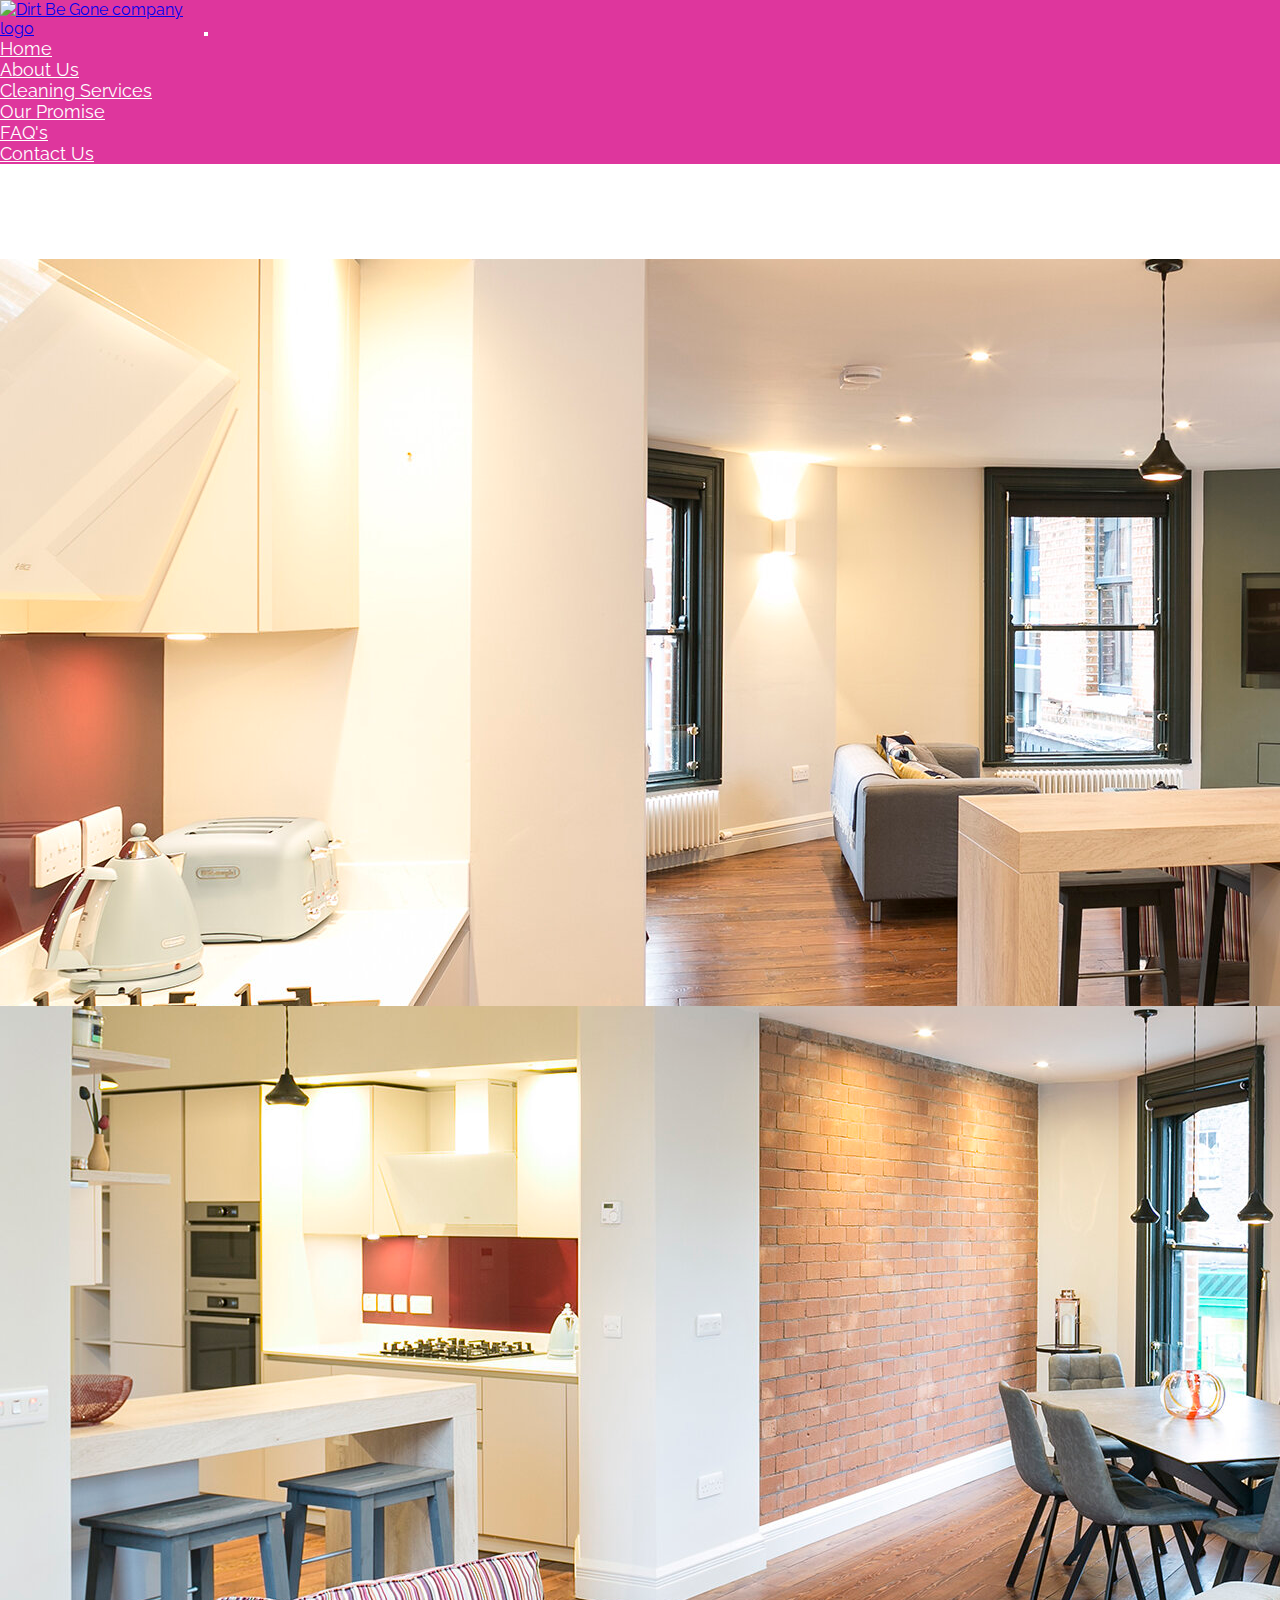
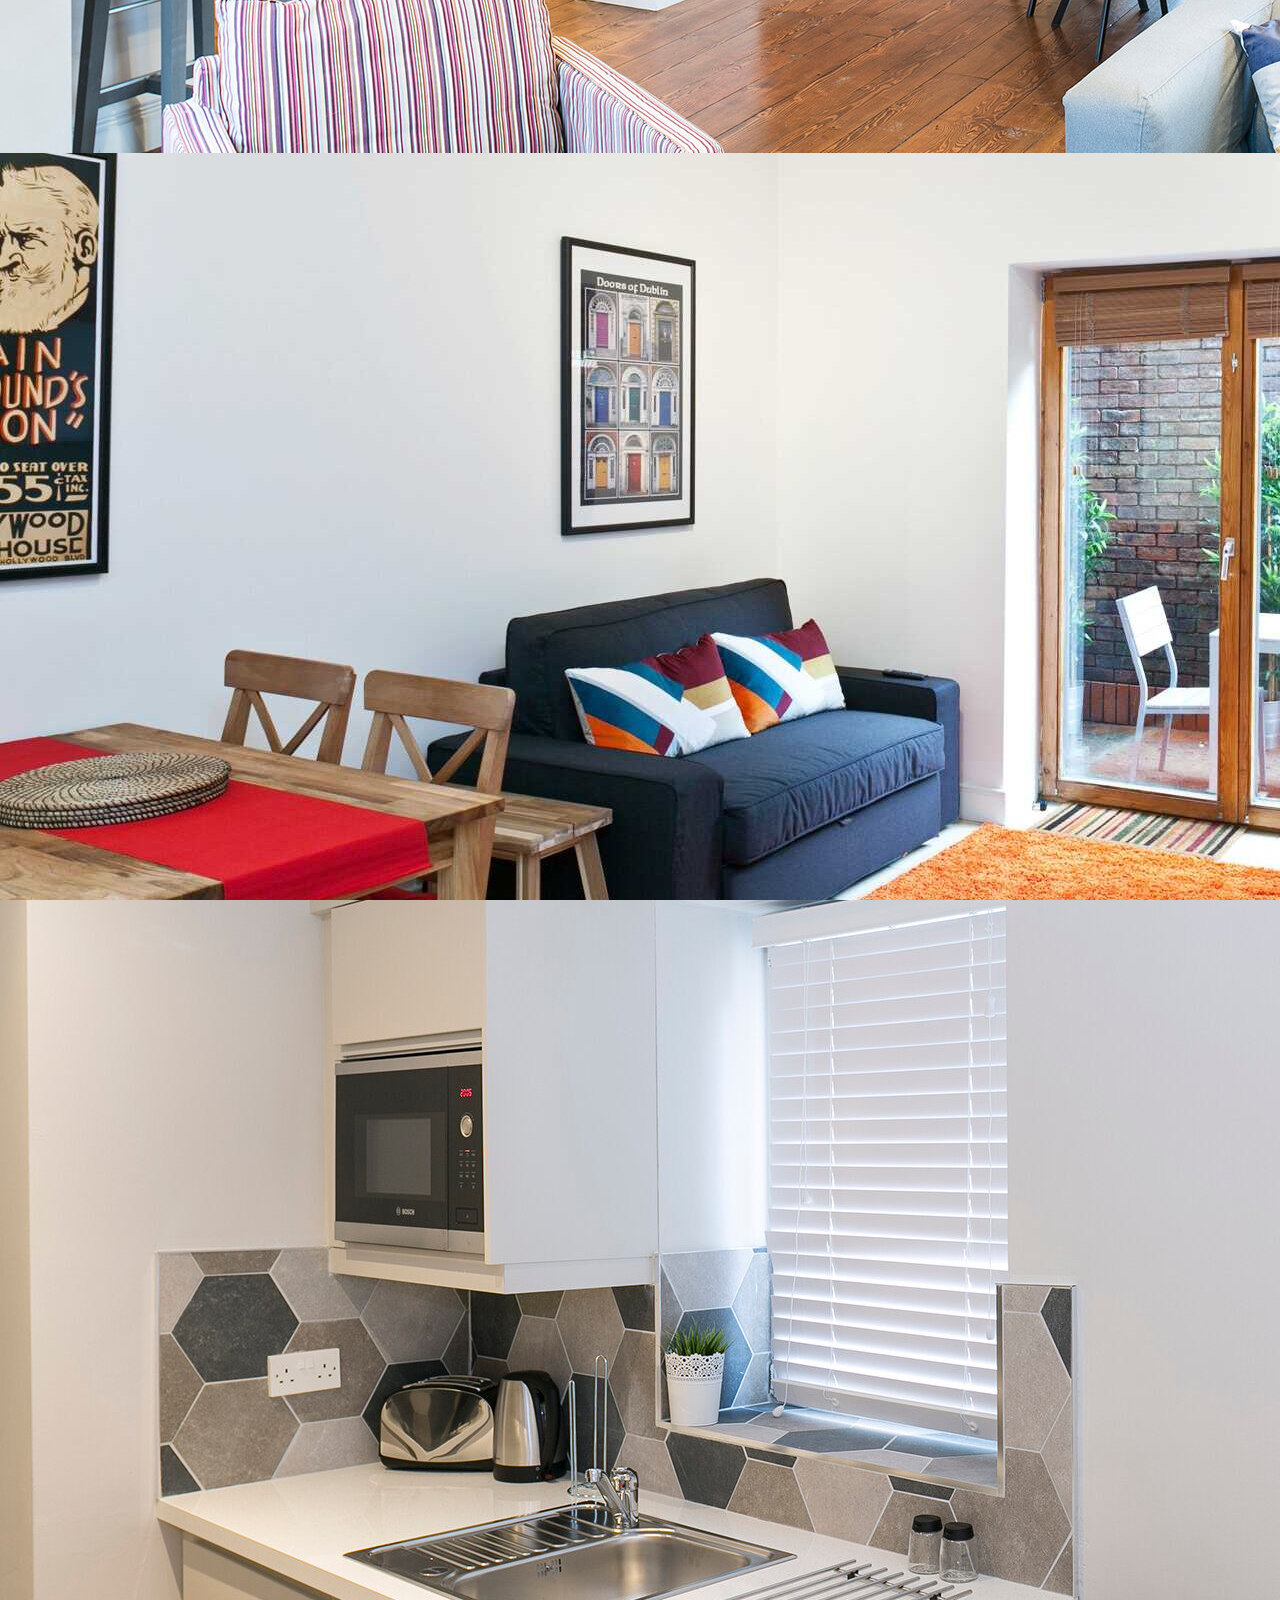
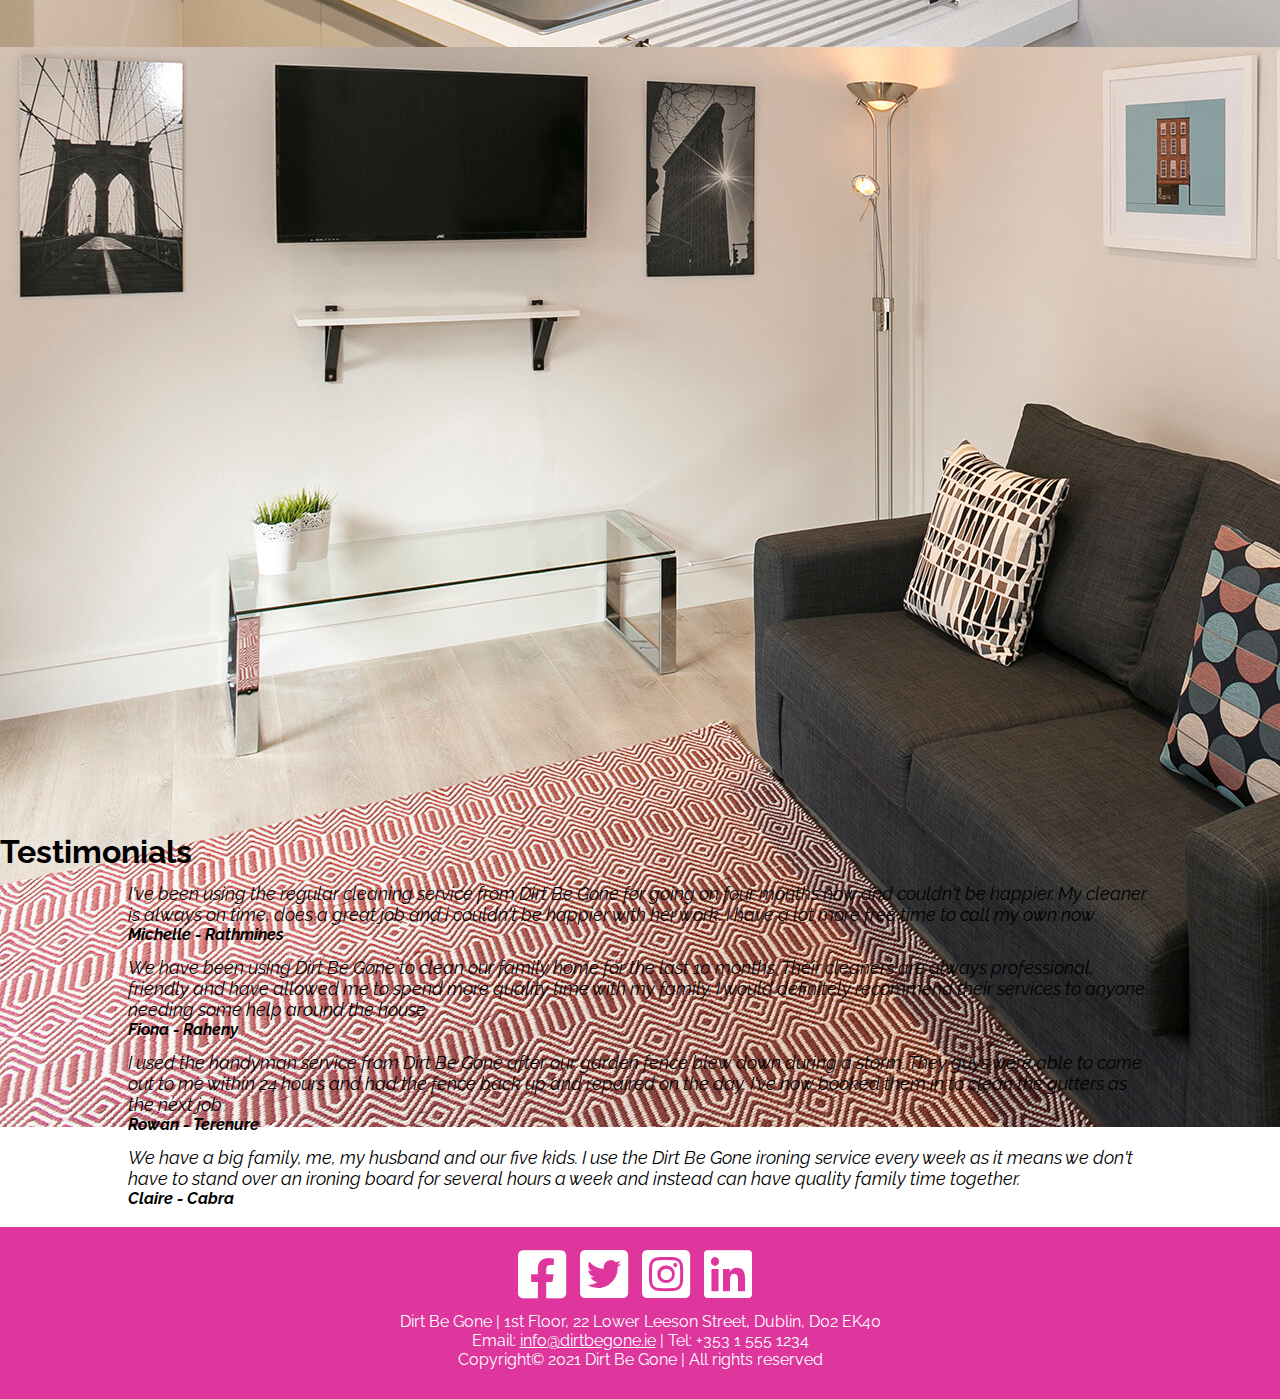
==== commit b0805c2b: "Replaced all the bootstrap cdn's with the new updated ones so no error is showing on the console" ====
--- a/index.html
+++ b/index.html
@@ -13,8 +13,11 @@
   <link rel="icon" type="image/png" sizes="32x32" href="favicon-32x32.png">
   <link rel="icon" type="image/png" sizes="16x16" href="favicon-16x16.png">
   <link rel="manifest" href="site.webmanifest">
-  <!-- EXTERNAL LIBRARIES BOOTSTRAP & FONT AWESOME -->
-  <link rel="stylesheet" href="https://cdnjs.cloudflare.com/ajax/libs/twitter-bootstrap/4.5.2/css/bootstrap.min.css">
+  <!-- BOOTSTRAP CDN -->
+  <!-- <link rel="stylesheet" href="https://cdnjs.cloudflare.com/ajax/libs/twitter-bootstrap/4.5.2/css/bootstrap.min.css"> -->
+  <link rel="stylesheet" href="https://cdn.jsdelivr.net/npm/bootstrap@4.6.1/dist/css/bootstrap.min.css"
+  integrity="sha384-zCbKRCUGaJDkqS1kPbPd7TveP5iyJE0EjAuZQTgFLD2ylzuqKfdKlfG/eSrtxUkn" crossorigin="anonymous">
+  <!-- FONT AWESOME CDN -->
   <link rel="stylesheet" href="https://cdnjs.cloudflare.com/ajax/libs/font-awesome/5.15.0/css/all.min.css">
   <!-- EXTERNAL LOCAL STYLE SHEET -->
   <link rel="stylesheet" href="assets/css/style.css">
@@ -180,10 +183,18 @@
     </div>
   </footer>
 
+  <!-- JAVASCRIPT CDN's NEW -->
+  <script src="https://cdn.jsdelivr.net/npm/jquery@3.5.1/dist/jquery.slim.min.js"
+      integrity="sha384-DfXdz2htPH0lsSSs5nCTpuj/zy4C+OGpamoFVy38MVBnE+IbbVYUew+OrCXaRkfj" crossorigin="anonymous">
+  </script>
+  <script src="https://cdn.jsdelivr.net/npm/bootstrap@4.6.1/dist/js/bootstrap.bundle.min.js"
+      integrity="sha384-fQybjgWLrvvRgtW6bFlB7jaZrFsaBXjsOMm/tB9LTS58ONXgqbR9W8oWht/amnpF" crossorigin="anonymous">
+  </script>
+
   <!-- JAVASCRIPT CDN's -->
-  <script src="https://cdnjs.cloudflare.com/ajax/libs/jquery/3.5.1/jquery.slim.min.js"></script>
+  <!-- <script src="https://cdnjs.cloudflare.com/ajax/libs/jquery/3.5.1/jquery.slim.min.js"></script>
   <script src="https://cdnjs.cloudflare.com/ajax/libs/popper.js/1.16.1/umd/popper.min.js"></script>
-  <script src="https://cdnjs.cloudflare.com/ajax/libs/twitter-bootstrap/4.5.2/js/bootstrap.min.js"></script>
+  <script src="https://cdnjs.cloudflare.com/ajax/libs/twitter-bootstrap/4.5.2/js/bootstrap.min.js"></script> -->
 </body>
 
 </html>--- a/assets/css/style.css
+++ b/assets/css/style.css
@@ -53,6 +53,14 @@
   margin-bottom: 0px;
   padding-bottom: 10px;
   color: #ffffff;
+}
+
+.ftr-p {
+  color: #fff;
+}
+
+.ftr-p:hover {
+  color: #fff;
 }
 
 .fa-facebook-square:before {
